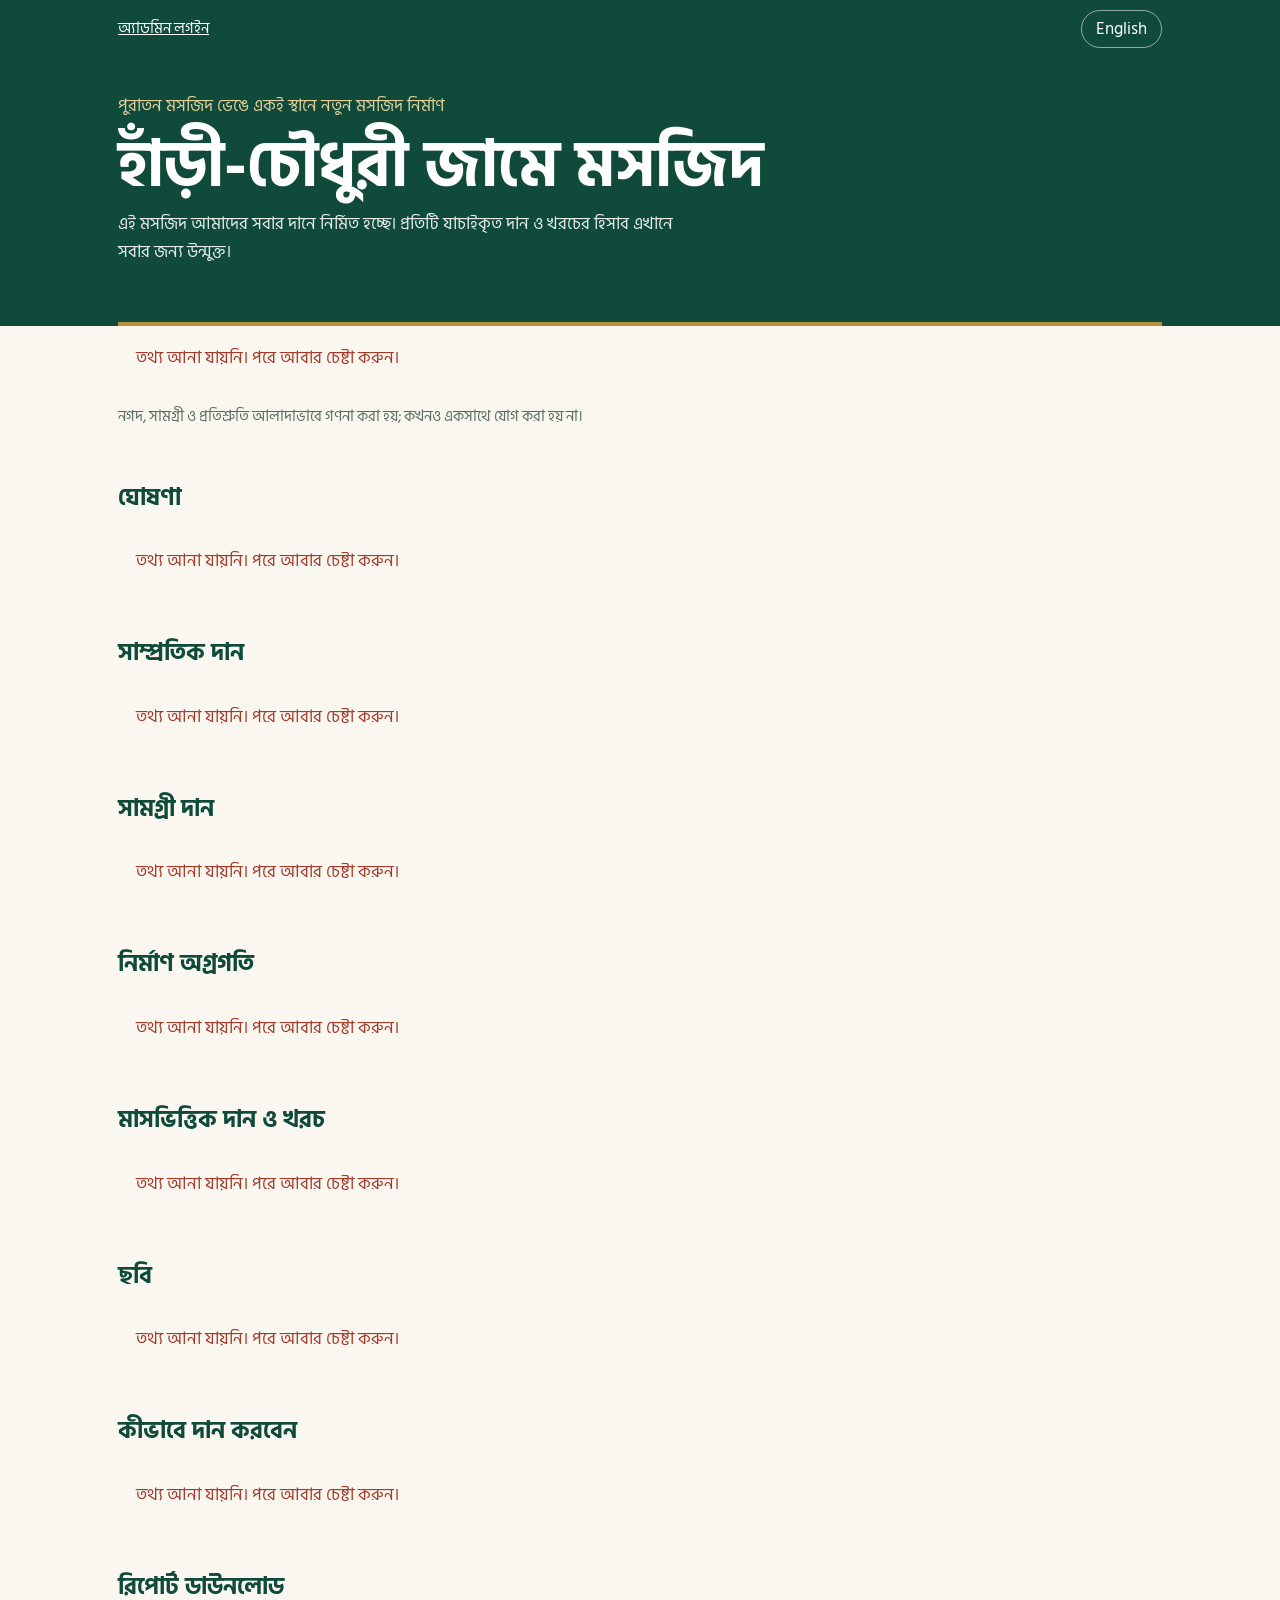
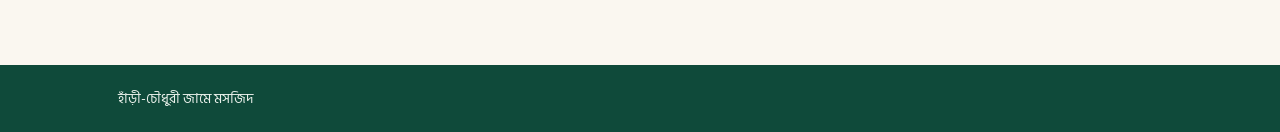
==== web/index.html @ c731f0d6 "Add files via upload" ====
<!doctype html>
<html lang="bn"><head><meta charset="utf-8">
<meta name="viewport" content="width=device-width,initial-scale=1">
<title>হাঁড়ী-চৌধুরী জামে মসজিদ</title>
<link rel="stylesheet" href="https://fonts.googleapis.com/css2?family=Hind+Siliguri:wght@400;600;700&display=swap">
<link rel="stylesheet" href="assets/style.css">
</head><body>
<header class="top"><div class="wrap">
  <div class="bar"><a href="admin.html" data-i="admin"></a><button class="lang" id="lang" data-i="other"></button></div>
  <div class="hero"><div class="sub" data-i="sub"></div><h1 data-i="name"></h1><p data-i="intro"></p></div>
</div></header>
<main class="wrap">
  <div id="cards"></div>
  <p class="note" data-i="sepNote"></p>
  <section><h2 data-i="news"></h2><div id="news"></div></section>
  <section><h2 data-i="recent"></h2><div id="recent"></div></section>
  <section><h2 data-i="materials"></h2><div id="mats"></div></section>
  <section><h2 data-i="prog"></h2><div id="prog"></div></section>
  <section><h2 data-i="chart"></h2><div id="chart"></div></section>
  <section><h2 data-i="gal"></h2><div id="gal"></div></section>
  <section><h2 data-i="how"></h2><div id="pay"></div></section>
  <section><h2 data-i="dls"></h2><div id="dl"></div></section>
</main>
<footer><div class="wrap" data-i="name"></div></footer>
<script src="assets/config.js"></script><script src="assets/xlsx.js"></script><script src="assets/app.js"></script>
</body></html>
---- web/assets/style.css ----
:root{--green:#0f4a3a;--green2:#176650;--gold:#b8913b;--paper:#faf7f0;--grey:#eceee9;--ink:#1c2a25;--muted:#5d6b64;--bad:#a43a2a;--surf:#fff}
@media (prefers-color-scheme:dark){:root{--paper:#121a17;--grey:#1b2621;--ink:#ecefe9;--muted:#9fb0a7;--surf:#1b2621}}
*{box-sizing:border-box}html{scroll-behavior:smooth}
body{margin:0;font:17px/1.65 "Hind Siliguri",system-ui,sans-serif;background:var(--paper);color:var(--ink)}
a{color:inherit}:focus-visible{outline:3px solid var(--gold);outline-offset:2px}
.wrap{max-width:1080px;margin:0 auto;padding:0 18px}
header.top{background:var(--green);color:#fff}
.bar{display:flex;justify-content:space-between;align-items:center;padding:10px 0;gap:10px}
.bar a{color:#fff;font-size:15px}
.lang{background:none;color:#fff;border:1px solid #fff8;border-radius:20px;padding:4px 14px;cursor:pointer;font:inherit}
.hero{padding:34px 0 56px;border-bottom:4px solid var(--gold)}
.hero h1{font-size:clamp(2.2rem,7vw,4rem);line-height:1.15;margin:0 0 6px;font-weight:700}
.hero p{margin:0;max-width:34em;opacity:.9}.hero .sub{color:#e4cf98;margin-bottom:10px}
.cards{display:grid;grid-template-columns:repeat(auto-fit,minmax(210px,1fr));gap:14px;margin-top:-34px}
.card{background:var(--surf);border-radius:14px;padding:16px 18px;border-top:4px solid var(--green2);box-shadow:0 2px 10px #0f4a3a1f}
.card small{color:var(--muted);display:block}.card b{font-size:1.65rem;display:block}
.card.gold{border-top-color:var(--gold)}.card.bad{border-top-color:var(--bad)}
section{padding:34px 0 6px}h2{color:var(--green);margin:0 0 12px;font-size:1.5rem}
@media (prefers-color-scheme:dark){h2{color:#8fd0b5}}
.note{color:var(--muted);font-size:.92rem}
.tablebox{overflow-x:auto;background:var(--surf);border-radius:12px}
table{border-collapse:collapse;width:100%}th,td{padding:10px 14px;text-align:left;border-bottom:1px solid #0001}
th{background:var(--green);color:#fff;font-weight:600}td.n{text-align:right;font-variant-numeric:tabular-nums}
.state{padding:18px;color:var(--muted)}.err{color:var(--bad)}
.ann{background:var(--surf);border-left:4px solid var(--gold);padding:10px 16px;margin-bottom:10px;border-radius:0 10px 10px 0}
.pay{white-space:pre-line;background:var(--surf);padding:16px 18px;border-radius:12px}
footer{margin-top:40px;padding:22px 0;background:var(--green);color:#e8efe9;font-size:.9rem}
form.login{max-width:380px;margin:30px auto;background:var(--surf);padding:24px;border-radius:14px}
label{display:block;margin:10px 0 4px}
input{width:100%;padding:10px;font:inherit;border:1px solid #0004;border-radius:8px;background:transparent;color:inherit}
button.btn{margin-top:16px;width:100%;padding:11px;border:0;border-radius:8px;background:var(--green);color:#fff;font:inherit;cursor:pointer}
@media (prefers-reduced-motion:reduce){html{scroll-behavior:auto}}
.bar2{display:flex;justify-content:space-between;align-items:center;gap:10px}
button.btn.out{width:auto;margin:0;padding:8px 18px}
.tabs{display:flex;gap:6px;flex-wrap:wrap;margin:10px 0}
.tabs button{border:1px solid var(--green);background:none;color:var(--green);padding:8px 16px;border-radius:20px;font:inherit;cursor:pointer}
.tabs button[aria-selected=true]{background:var(--green);color:#fff}
@media (prefers-color-scheme:dark){.tabs button{color:#8fd0b5;border-color:#8fd0b5}}
.toast{min-height:1.6em;font-weight:600}.toast.err{color:var(--bad)}.toast.ok{color:var(--green2)}
.form{display:grid;grid-template-columns:repeat(auto-fit,minmax(200px,1fr));gap:4px 14px;background:var(--surf);padding:14px 18px;border-radius:12px;margin-bottom:16px}
.form button.btn{grid-column:1/-1;max-width:240px}
select,textarea{width:100%;padding:10px;font:inherit;border:1px solid #0004;border-radius:8px;background:transparent;color:inherit}
.mini{padding:3px 10px;margin:0 3px 3px 0;border:1px solid var(--green2);border-radius:6px;background:none;color:inherit;font:inherit;font-size:.85rem;cursor:pointer}
.search{margin:8px 0}
.rcpt{max-width:640px;margin:20px auto;background:#fff;color:#111;padding:28px;border:3px double var(--green)}
.rcpt h1{margin:0;color:var(--green);text-align:center}.rcpt td,.rcpt th{border-bottom:1px solid #ccc;color:#111;background:none}
.sign{display:flex;justify-content:space-between;margin-top:60px}
@media print{.noprint{display:none}body{background:#fff}}
.center{text-align:center}
input[type=checkbox]{width:auto}.cards.small{margin-top:0}.right{text-align:right}
.form>b{grid-column:1/-1}.form>div.full{grid-column:1/-1}
.thumb{width:100%;height:140px;object-fit:cover;border-radius:8px;display:block;margin-bottom:6px}pre.note{white-space:pre-wrap;max-height:200px;overflow:auto}
.rpt .rcontent{max-width:900px;margin:10px auto;padding:0 14px}.rhead{text-align:center}.rhead h1{margin:0;color:var(--green)}.rhead h2{margin:4px 0}
.rcontent table{margin:6px 0 16px}.rcontent tr.foot td{font-weight:700;background:var(--grey)}.rcontent h3{margin:18px 0 0}
@page{size:A4;margin:14mm 12mm 18mm;@bottom-center{content:counter(page) " / " counter(pages)}}
@media print{.rcontent th{background:#0f4a3a!important;color:#fff!important;-webkit-print-color-adjust:exact;print-color-adjust:exact}.rcontent tr{break-inside:avoid}}
.chart{width:100%;height:auto;color:var(--ink)}.chart .d{fill:var(--green2)}.chart .e{fill:var(--gold)}
.legend{font-size:.9rem;color:var(--muted)}.pbar{height:16px;background:var(--grey);border-radius:8px;overflow:hidden}.pbar>i{display:block;height:100%;background:var(--green2)}
.stage{display:grid;grid-template-columns:1fr 54px;gap:8px;align-items:center;margin:6px 0}
.gal{display:grid;grid-template-columns:repeat(auto-fill,minmax(180px,1fr));gap:12px}.gal a{display:block;background:var(--surf);border-radius:10px;overflow:hidden;text-decoration:none}.gal img{width:100%;height:140px;object-fit:cover;display:block}.gal small{display:block;padding:6px 10px;color:var(--muted)}
.dls{display:flex;gap:10px;flex-wrap:wrap;margin:10px 0}.dls .btn,.dls a.btn{width:auto;margin:0;padding:10px 18px;text-decoration:none;text-align:center}
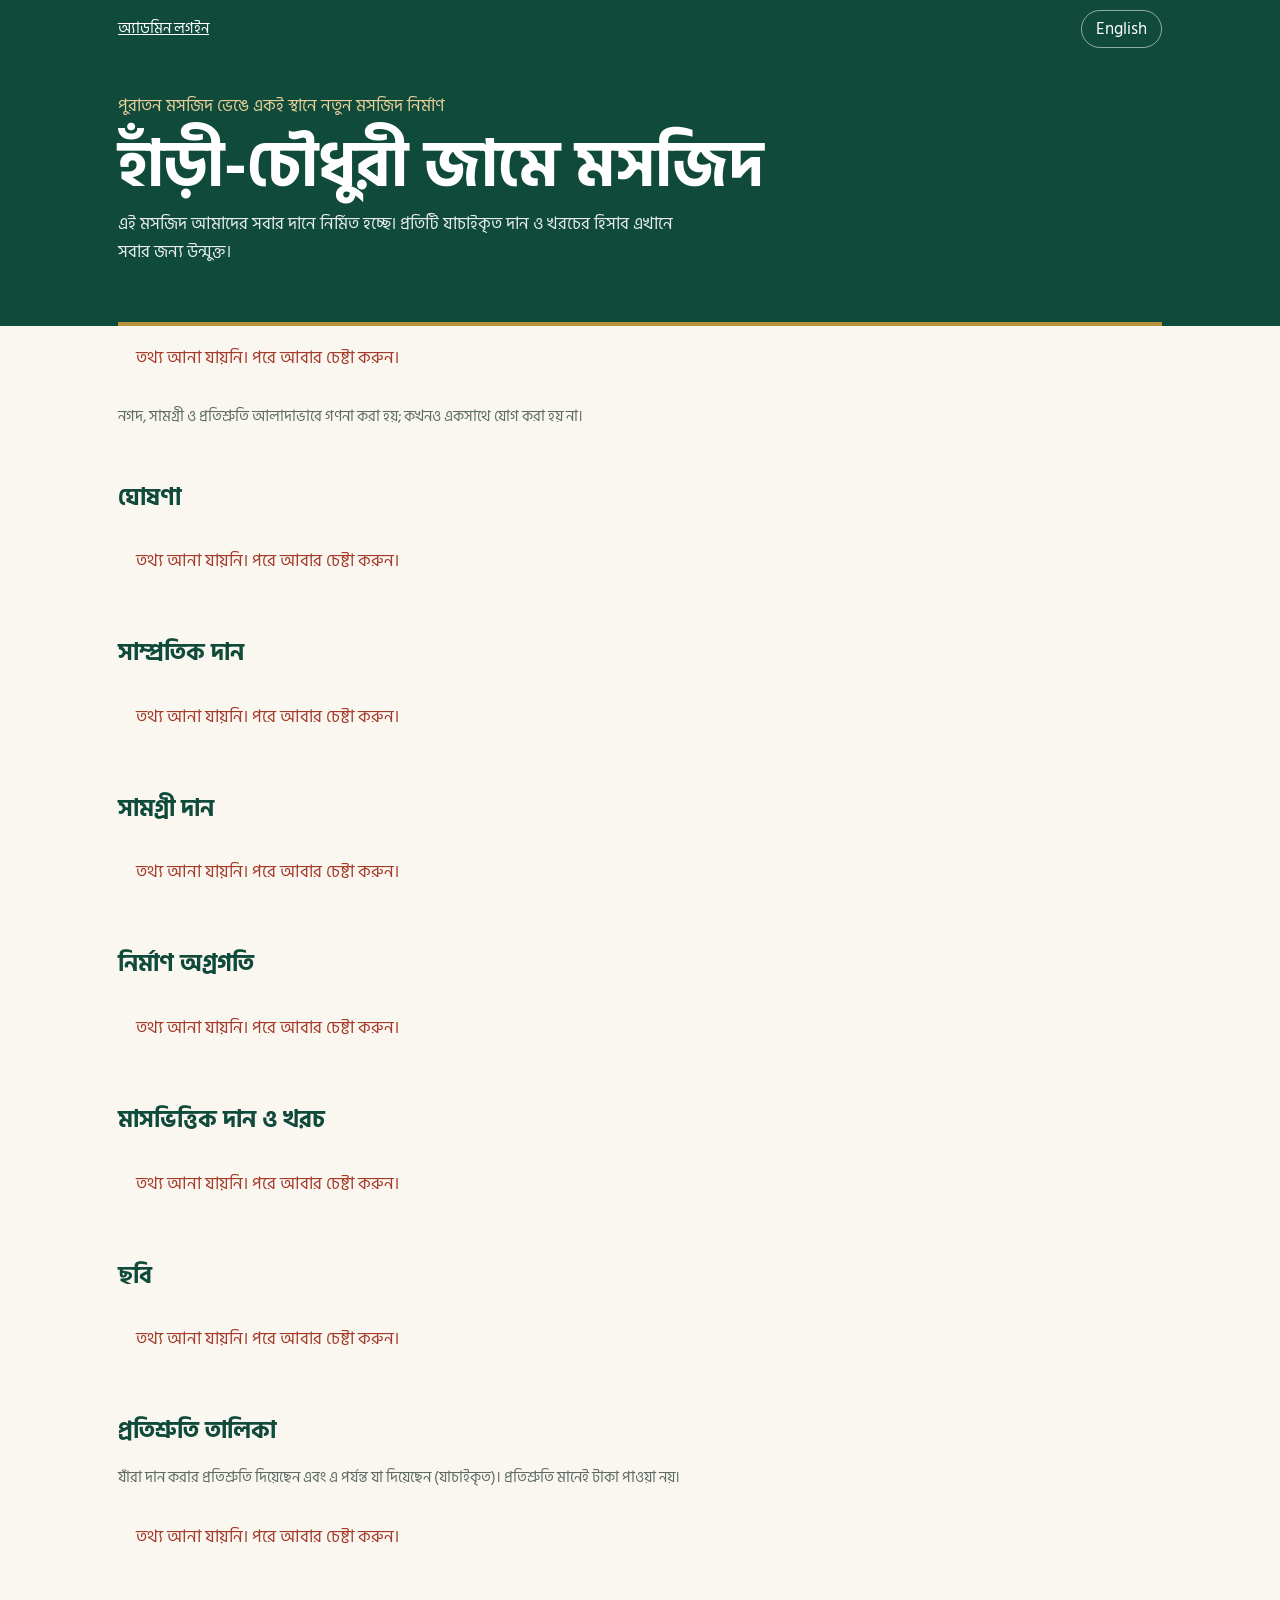
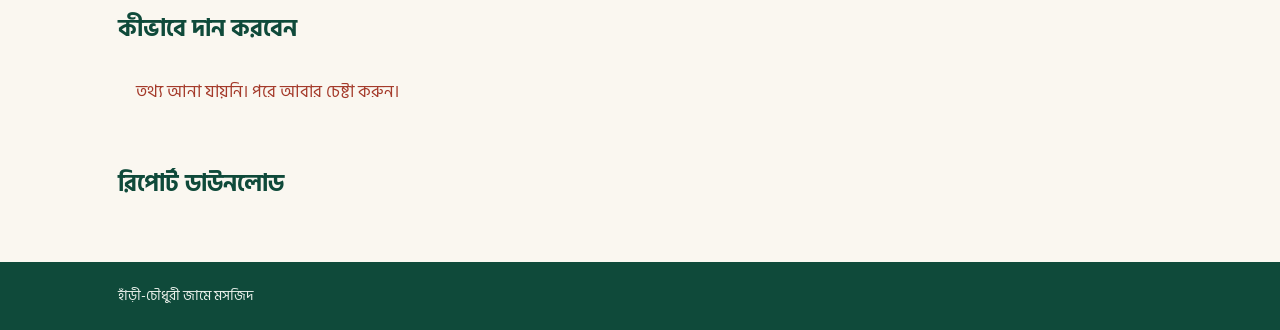
==== commit 8b6c0d6f: "Add files via upload" ====
--- a/web/index.html
+++ b/web/index.html
@@ -18,6 +18,7 @@
   <section><h2 data-i="prog"></h2><div id="prog"></div></section>
   <section><h2 data-i="chart"></h2><div id="chart"></div></section>
   <section><h2 data-i="gal"></h2><div id="gal"></div></section>
+  <section><h2 data-i="pledgesH"></h2><p class="note" data-i="pnote"></p><div id="pledges"></div></section>
   <section><h2 data-i="how"></h2><div id="pay"></div></section>
   <section><h2 data-i="dls"></h2><div id="dl"></div></section>
 </main>
--- a/web/assets/style.css
+++ b/web/assets/style.css
@@ -59,3 +59,5 @@
 .stage{display:grid;grid-template-columns:1fr 54px;gap:8px;align-items:center;margin:6px 0}
 .gal{display:grid;grid-template-columns:repeat(auto-fill,minmax(180px,1fr));gap:12px}.gal a{display:block;background:var(--surf);border-radius:10px;overflow:hidden;text-decoration:none}.gal img{width:100%;height:140px;object-fit:cover;display:block}.gal small{display:block;padding:6px 10px;color:var(--muted)}
 .dls{display:flex;gap:10px;flex-wrap:wrap;margin:10px 0}.dls .btn,.dls a.btn{width:auto;margin:0;padding:10px 18px;text-decoration:none;text-align:center}
+.sign{align-items:flex-end}.sigbox{flex:1;text-align:center;padding:0 10px}.sigbox img{max-height:64px;max-width:100%;display:block;margin:0 auto 2px}.sigbox .ln{border-top:1px solid #000;padding-top:3px;color:#111}
+.sigprev{max-height:60px;background:#fff;border:1px solid #0003;border-radius:6px}textarea{min-height:90px}
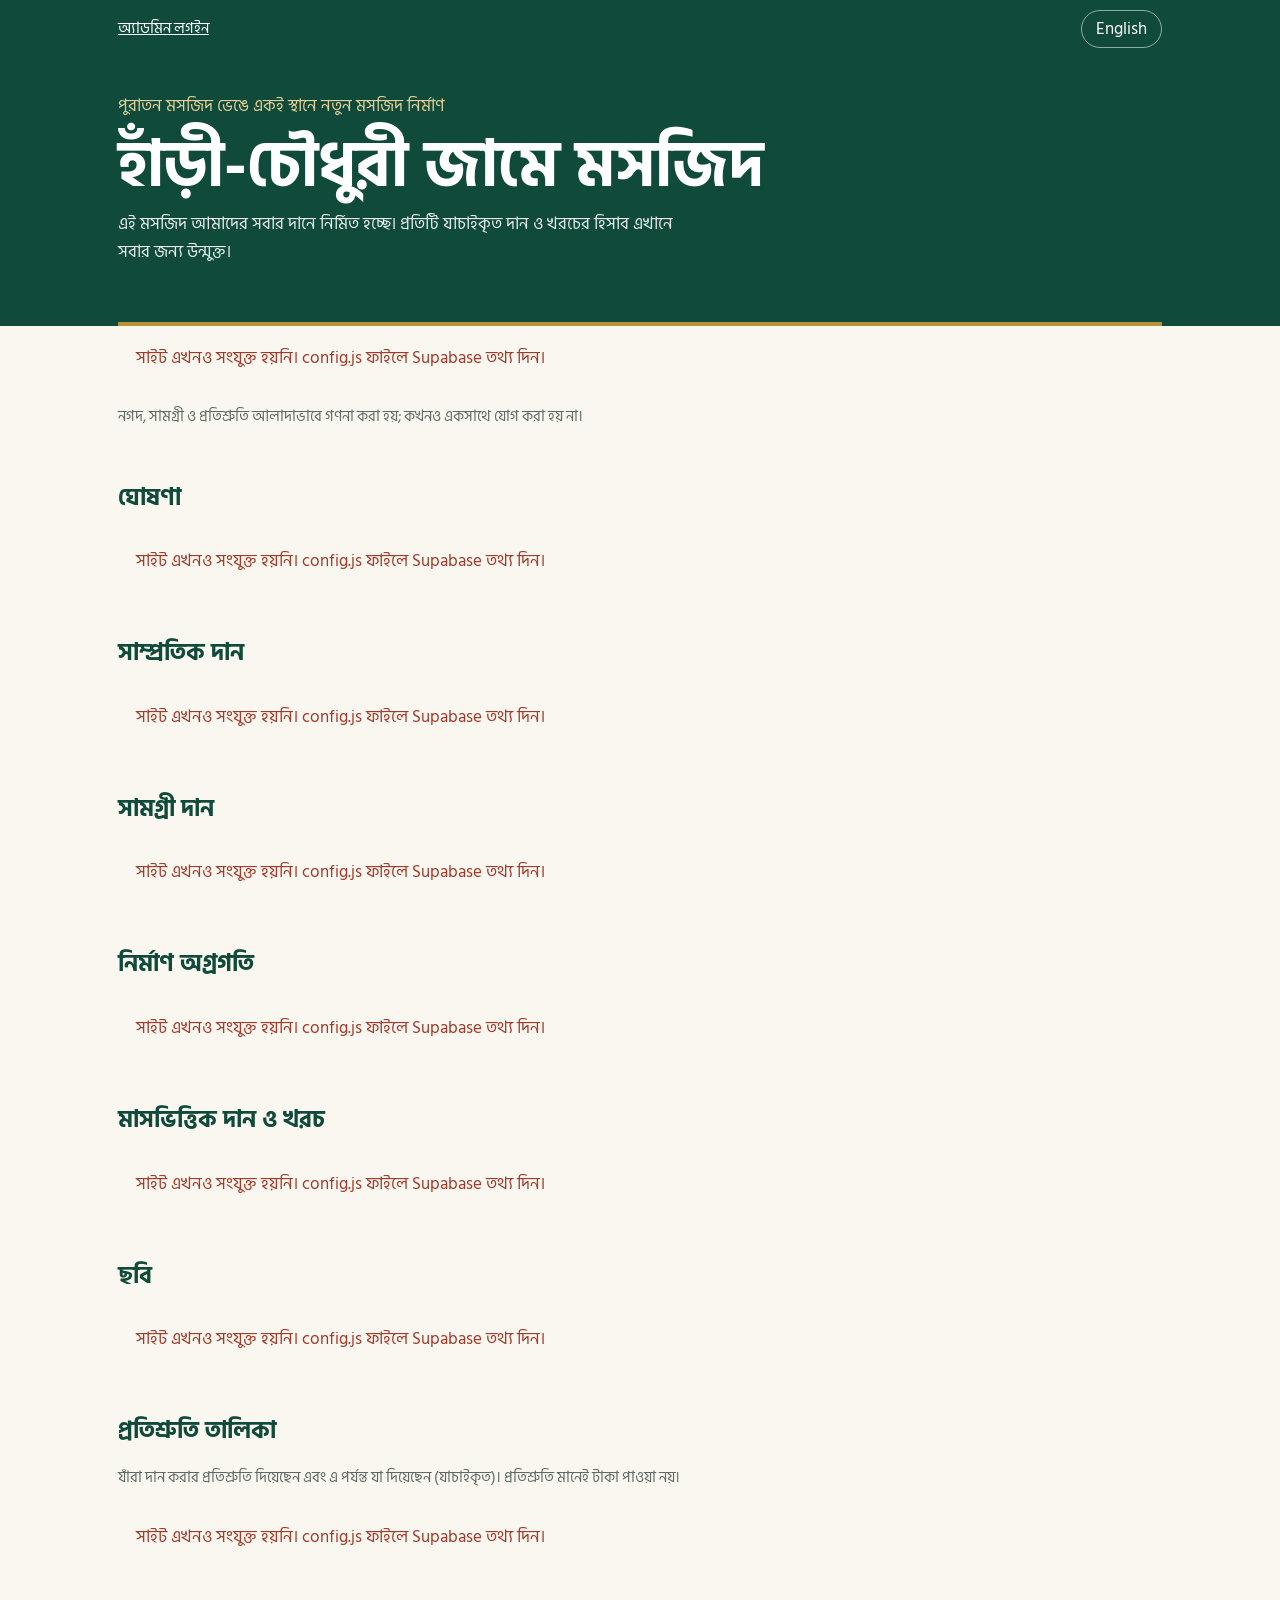
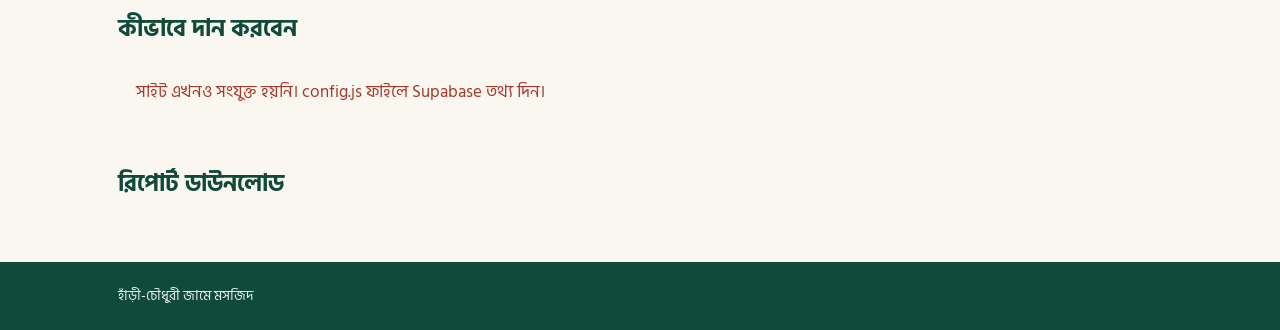
==== commit 250c85a8: "Add files via upload" ====
--- a/web/index.html
+++ b/web/index.html
@@ -2,7 +2,7 @@
 <html lang="bn"><head><meta charset="utf-8">
 <meta name="viewport" content="width=device-width,initial-scale=1">
 <title>হাঁড়ী-চৌধুরী জামে মসজিদ</title>
-<link rel="stylesheet" href="https://fonts.googleapis.com/css2?family=Hind+Siliguri:wght@400;600;700&display=swap">
+<link rel="stylesheet" href="https://fonts.googleapis.com/css2?family=Hind+Siliguri:wght@400;600;700&family=Amiri:wght@400;700&display=swap">
 <link rel="stylesheet" href="assets/style.css">
 </head><body>
 <header class="top"><div class="wrap">
@@ -12,6 +12,7 @@
 <main class="wrap">
   <div id="cards"></div>
   <p class="note" data-i="sepNote"></p>
+  <section><h2 data-i="versesH"></h2><div id="verses"></div></section>
   <section><h2 data-i="news"></h2><div id="news"></div></section>
   <section><h2 data-i="recent"></h2><div id="recent"></div></section>
   <section><h2 data-i="materials"></h2><div id="mats"></div></section>
--- a/web/assets/style.css
+++ b/web/assets/style.css
@@ -61,3 +61,7 @@
 .dls{display:flex;gap:10px;flex-wrap:wrap;margin:10px 0}.dls .btn,.dls a.btn{width:auto;margin:0;padding:10px 18px;text-decoration:none;text-align:center}
 .sign{align-items:flex-end}.sigbox{flex:1;text-align:center;padding:0 10px}.sigbox img{max-height:64px;max-width:100%;display:block;margin:0 auto 2px}.sigbox .ln{border-top:1px solid #000;padding-top:3px;color:#111}
 .sigprev{max-height:60px;background:#fff;border:1px solid #0003;border-radius:6px}textarea{min-height:90px}
+.ayah{background:var(--surf);border-radius:12px;padding:16px 18px;margin:12px 0;border-left:4px solid var(--gold)}
+.ayah .ar{font-family:"Amiri","Noto Naskh Arabic","Traditional Arabic",serif;font-size:1.7rem;line-height:2.3;text-align:right;direction:rtl;color:var(--green)}
+@media (prefers-color-scheme:dark){.ayah .ar{color:#8fd0b5}}
+.ayah p{margin:6px 0}.ayah .vp{color:var(--muted)}
